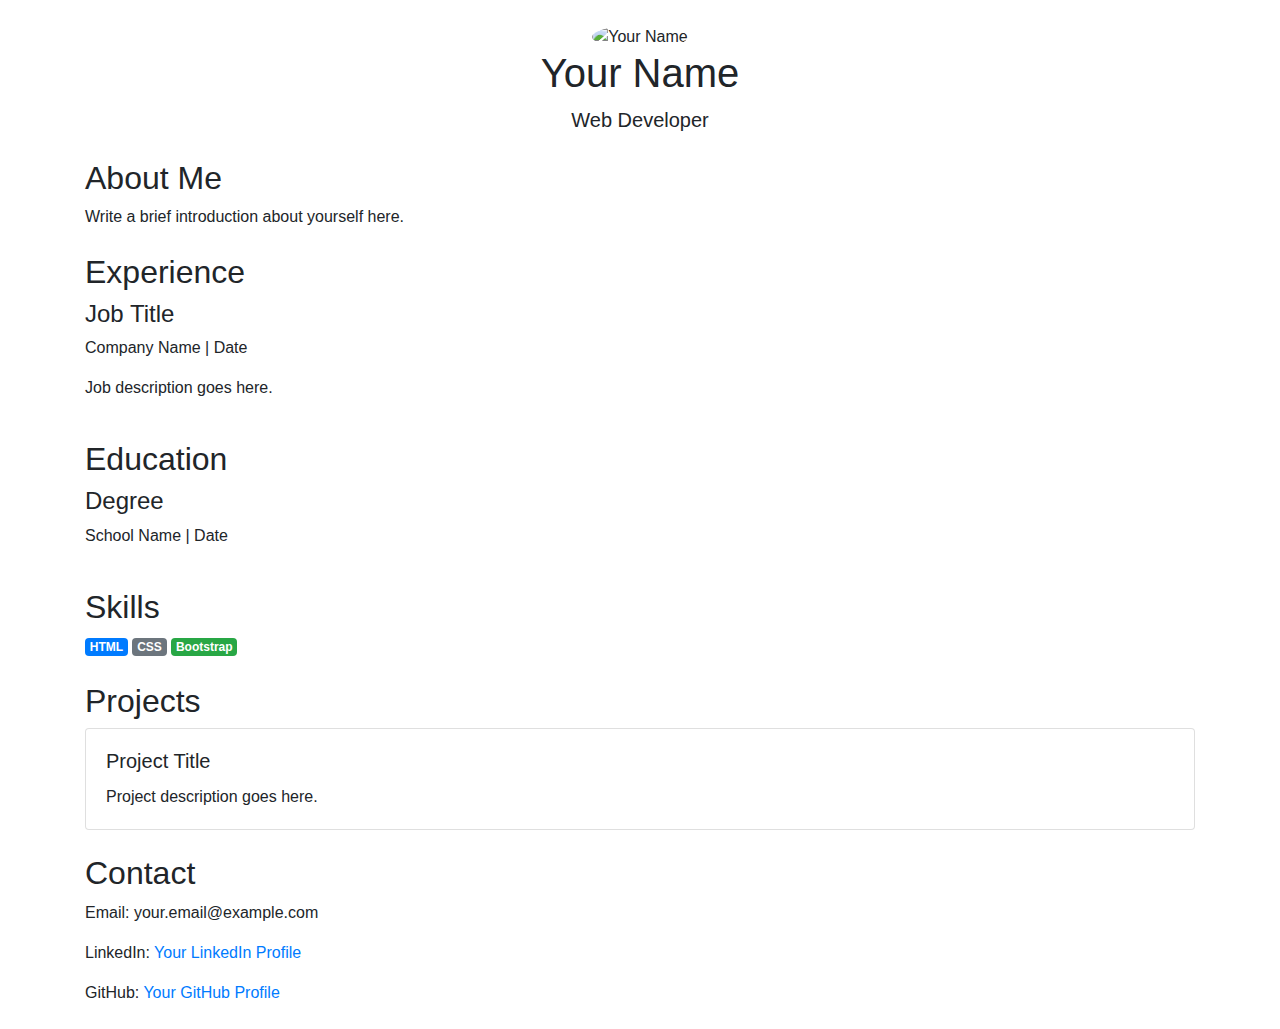
==== index.html @ f63067ee "chatGPT生成" ====
<!DOCTYPE html>
<html lang="en">
<head>
    <meta charset="UTF-8">
    <meta name="viewport" content="width=device-width, initial-scale=1.0">
    <title>Your Name - Resume</title>
    <!-- Bootstrap CSS -->
    <link rel="stylesheet" href="https://stackpath.bootstrapcdn.com/bootstrap/4.3.1/css/bootstrap.min.css">
</head>
<body>

    <div class="container">
        <header class="text-center mt-4">
            <img src="path/to/your/profile-picture.jpg" alt="Your Name" class="img-fluid rounded-circle" style="width: 150px;">
            <h1>Your Name</h1>
            <p class="lead">Web Developer</p>
        </header>

        <section id="about" class="my-4">
            <h2>About Me</h2>
            <p>Write a brief introduction about yourself here.</p>
        </section>

        <section id="experience" class="my-4">
            <h2>Experience</h2>
            <!-- Add your work experience details using Bootstrap's grid system -->
            <div class="row">
                <div class="col-md-6">
                    <h4>Job Title</h4>
                    <p>Company Name | Date</p>
                    <p>Job description goes here.</p>
                </div>
                <!-- Add more experience entries as needed -->
            </div>
        </section>

        <section id="education" class="my-4">
            <h2>Education</h2>
            <!-- Add your education details using Bootstrap's grid system -->
            <div class="row">
                <div class="col-md-6">
                    <h4>Degree</h4>
                    <p>School Name | Date</p>
                </div>
                <!-- Add more education entries as needed -->
            </div>
        </section>

        <section id="skills" class="my-4">
            <h2>Skills</h2>
            <!-- Add your skills using Bootstrap's badge component -->
            <span class="badge badge-primary">HTML</span>
            <span class="badge badge-secondary">CSS</span>
            <span class="badge badge-success">Bootstrap</span>
            <!-- Add more skills as needed -->
        </section>

        <section id="projects" class="my-4">
            <h2>Projects</h2>
            <!-- Add your project details using Bootstrap's card component -->
            <div class="card">
                <div class="card-body">
                    <h5 class="card-title">Project Title</h5>
                    <p class="card-text">Project description goes here.</p>
                </div>
            </div>
            <!-- Add more project entries as needed -->
        </section>

        <section id="contact" class="my-4">
            <h2>Contact</h2>
            <!-- Add your contact details and social media links here -->
            <p>Email: your.email@example.com</p>
            <p>LinkedIn: <a href="https://www.linkedin.com/in/your-linkedin-profile" target="_blank">Your LinkedIn Profile</a></p>
            <p>GitHub: <a href="https://github.com/your-github-profile" target="_blank">Your GitHub Profile</a></p>
        </section>
    </div>

    <!-- Bootstrap JS and dependencies -->
    <script src="https://code.jquery.com/jquery-3.3.1.slim.min.js"></script>
    <script src="https://cdnjs.cloudflare.com/ajax/libs/popper.js/1.14.7/umd/popper.min.js"></script>
    <script src="https://stackpath.bootstrapcdn.com/bootstrap/4.3.1/js/bootstrap.min.js"></script>
</body>
</html>
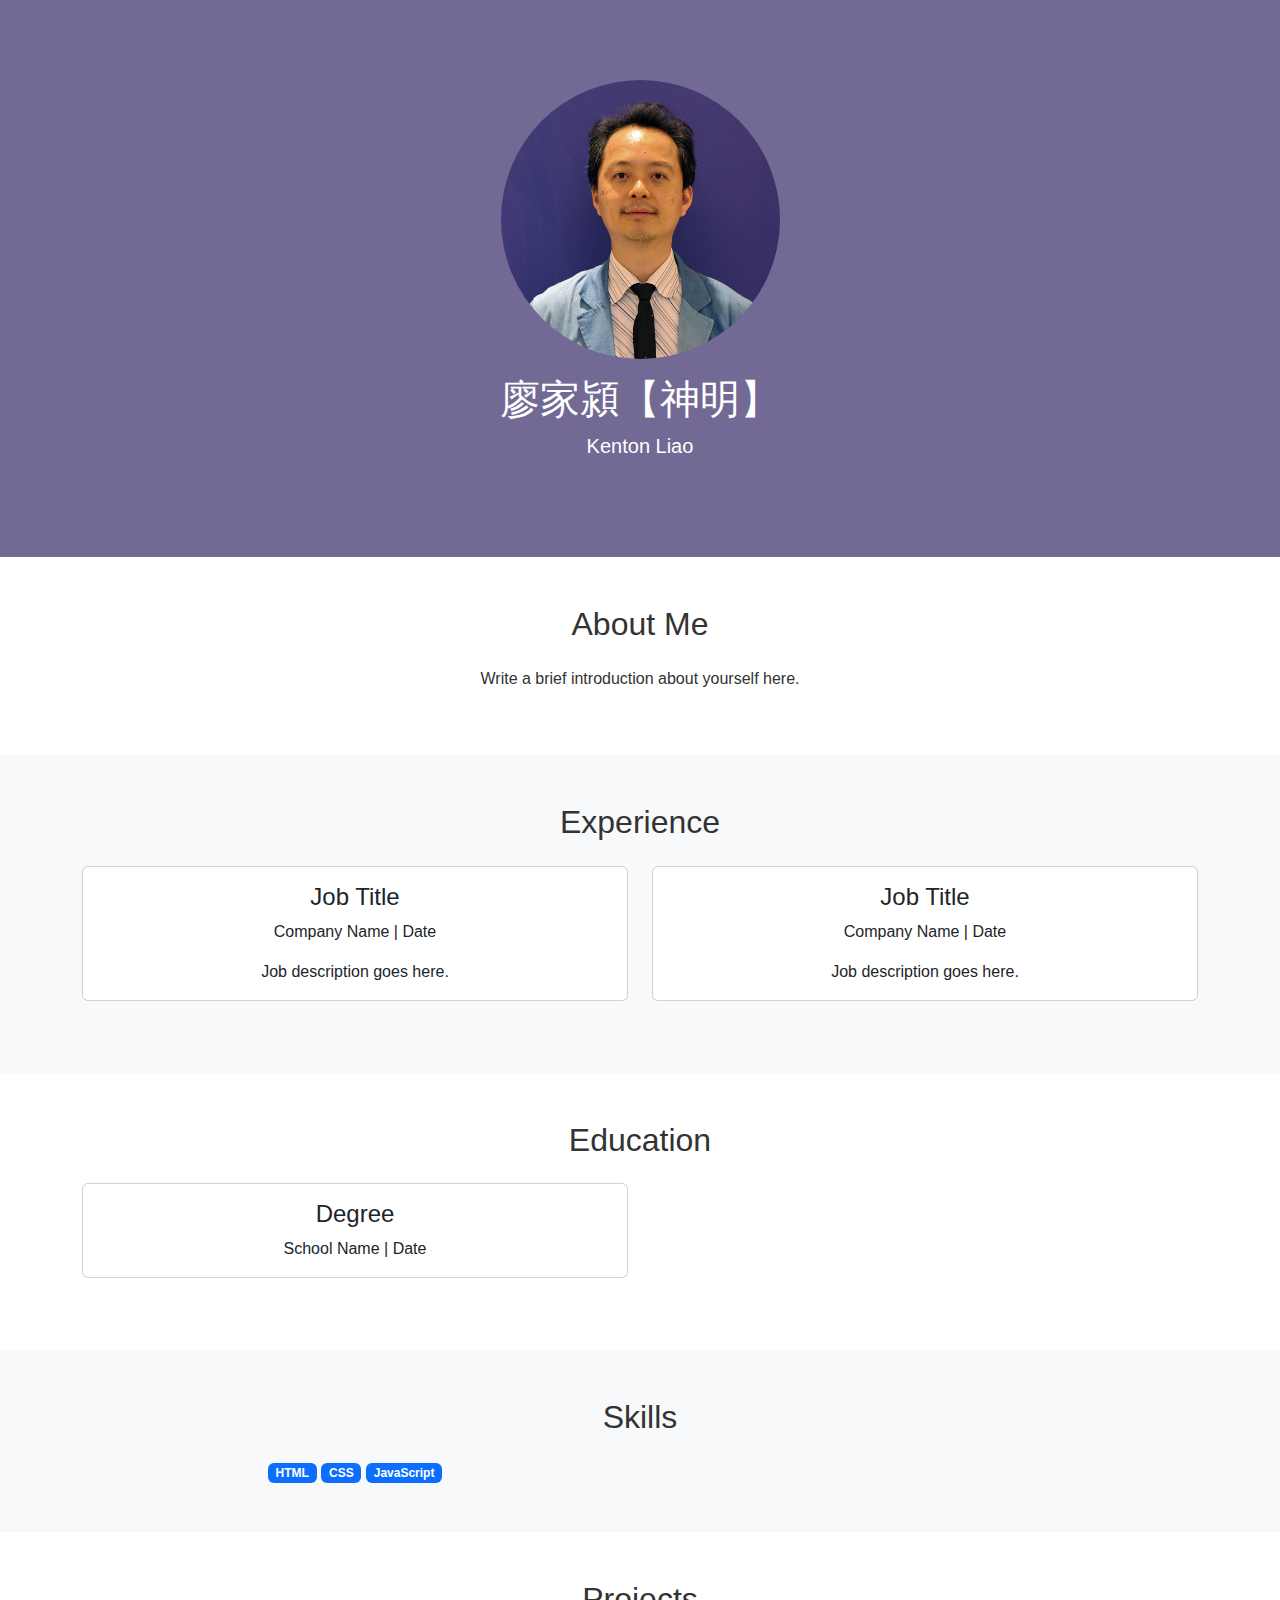
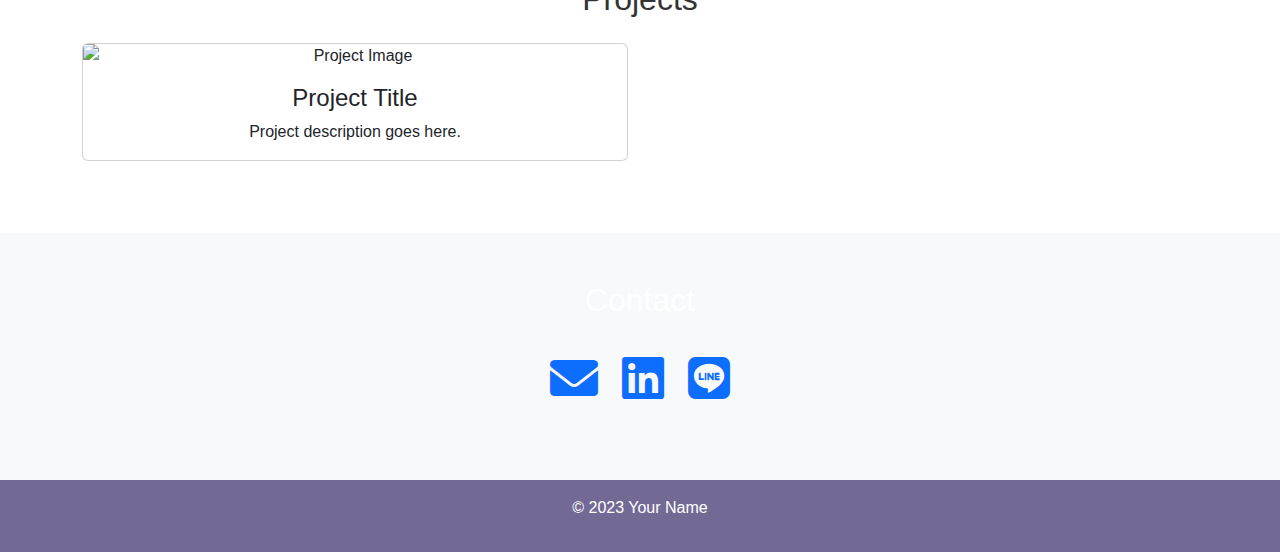
==== commit 9e577433: "new layout" ====
--- a/index.html
+++ b/index.html
@@ -3,82 +3,137 @@
 <head>
     <meta charset="UTF-8">
     <meta name="viewport" content="width=device-width, initial-scale=1.0">
-    <title>Your Name - Resume</title>
+    <title>Kenton Liao - 廖家潁【神明】</title>
     <!-- Bootstrap CSS -->
-    <link rel="stylesheet" href="https://stackpath.bootstrapcdn.com/bootstrap/4.3.1/css/bootstrap.min.css">
+    <link href="https://cdn.jsdelivr.net/npm/bootstrap@5.3.0/dist/css/bootstrap.min.css" rel="stylesheet">
+    <!-- Font Awesome CSS -->
+    <link rel="stylesheet" href="https://cdnjs.cloudflare.com/ajax/libs/font-awesome/6.0.0/css/all.min.css">
+    <!-- Custom CSS -->
+    <link rel="stylesheet" href="style.css">
 </head>
 <body>
 
-    <div class="container">
-        <header class="text-center mt-4">
-            <img src="path/to/your/profile-picture.jpg" alt="Your Name" class="img-fluid rounded-circle" style="width: 150px;">
-            <h1>Your Name</h1>
-            <p class="lead">Web Developer</p>
-        </header>
+    <!-- Hero section -->
+    <header class="hero text-center">
+        <div class="container">
+            <img src="images/kenton.jpg" alt="Kenton Liao" class="img-fluid rounded-circle profile-picture">
+            <h1 class="mt-3">廖家潁【神明】</h1>
+            <p class="lead">Kenton Liao</p>
+        </div>
+    </header>
 
-        <section id="about" class="my-4">
-            <h2>About Me</h2>
-            <p>Write a brief introduction about yourself here.</p>
-        </section>
+    <!-- About Me section -->
+    <section id="about" class="py-5">
+        <div class="container">
+            <h2 class="text-center mb-4">About Me</h2>
+            <p class="text-center">Write a brief introduction about yourself here.</p>
+        </div>
+    </section>
 
-        <section id="experience" class="my-4">
-            <h2>Experience</h2>
-            <!-- Add your work experience details using Bootstrap's grid system -->
+    <!-- Experience section -->
+    <section id="experience" class="py-5 bg-light">
+        <div class="container">
+            <h2 class="text-center mb-4">Experience</h2>
             <div class="row">
-                <div class="col-md-6">
-                    <h4>Job Title</h4>
-                    <p>Company Name | Date</p>
-                    <p>Job description goes here.</p>
+                <div class="col-lg-6">
+                    <div class="card mb-4">
+                        <div class="card-body">
+                            <h4 class="card-title">Job Title</h4>
+                            <p class="card-text">Company Name | Date</p>
+                            <p class="card-text">Job description goes here.</p>
+                        </div>
+                    </div>
                 </div>
-                <!-- Add more experience entries as needed -->
+                <div class="col-lg-6">
+                    <div class="card mb-4">
+                        <div class="card-body">
+                            <h4 class="card-title">Job Title</h4>
+                            <p class="card-text">Company Name | Date</p>
+                            <p class="card-text">Job description goes here.</p>
+                        </div>
+                    </div>
+                </div>
+                <!-- Add more experience cards as needed -->
             </div>
-        </section>
+        </div>
+    </section>
 
-        <section id="education" class="my-4">
-            <h2>Education</h2>
-            <!-- Add your education details using Bootstrap's grid system -->
+    <!-- Education section -->
+    <section id="education" class="py-5">
+        <div class="container">
+            <h2 class="text-center mb-4">Education</h2>
             <div class="row">
-                <div class="col-md-6">
-                    <h4>Degree</h4>
-                    <p>School Name | Date</p>
+                <div class="col-lg-6">
+                    <div class="card mb-4">
+                        <div class="card-body">
+                            <h4 class="card-title">Degree</h4>
+                            <p class="card-text">School Name | Date</p>
+                        </div>
+                    </div>
                 </div>
-                <!-- Add more education entries as needed -->
+                <!-- Add more education cards as needed -->
             </div>
-        </section>
+        </div>
+    </section>
 
-        <section id="skills" class="my-4">
-            <h2>Skills</h2>
-            <!-- Add your skills using Bootstrap's badge component -->
-            <span class="badge badge-primary">HTML</span>
-            <span class="badge badge-secondary">CSS</span>
-            <span class="badge badge-success">Bootstrap</span>
-            <!-- Add more skills as needed -->
-        </section>
-
-        <section id="projects" class="my-4">
-            <h2>Projects</h2>
-            <!-- Add your project details using Bootstrap's card component -->
-            <div class="card">
-                <div class="card-body">
-                    <h5 class="card-title">Project Title</h5>
-                    <p class="card-text">Project description goes here.</p>
+    <!-- Skills section -->
+    <section id="skills" class="py-5 bg-light">
+        <div class="container">
+            <h2 class="text-center mb-4">Skills</h2>
+            <div class="row">
+                <div class="col-lg-6">
+                    <div class="badge bg-primary">HTML</div>
+                    <div class="badge bg-primary">CSS</div>
+                    <div class="badge bg-primary">JavaScript</div>
+                    <!-- Add more skills badges as needed -->
                 </div>
             </div>
-            <!-- Add more project entries as needed -->
-        </section>
+        </div>
+    </section>
 
-        <section id="contact" class="my-4">
-            <h2>Contact</h2>
-            <!-- Add your contact details and social media links here -->
-            <p>Email: your.email@example.com</p>
-            <p>LinkedIn: <a href="https://www.linkedin.com/in/your-linkedin-profile" target="_blank">Your LinkedIn Profile</a></p>
-            <p>GitHub: <a href="https://github.com/your-github-profile" target="_blank">Your GitHub Profile</a></p>
-        </section>
+    <!-- Projects section -->
+    <section id="projects" class="py-5">
+        <div class="container">
+            <h2 class="text-center mb-4">Projects</h2>
+            <div class="row">
+                <div class="col-lg-6">
+                    <div class="card mb-4">
+                        <img src="path/to/project-image.jpg" class="card-img-top" alt="Project Image">
+                        <div class="card-body">
+                            <h4 class="card-title">Project Title</h4>
+                            <p class="card-text">Project description goes here.</p>
+                        </div>
+                    </div>
+                </div>
+                <!-- Add more project cards as needed -->
+            </div>
+        </div>
+    </section>
+
+    <!-- Contact section styles -->
+<section id="contact" class="py-5 bg-light">
+    <div class="container">
+        <h2 class="text-center mb-4">Contact</h2>
+        <p class="text-center">
+            <a href="mailto:your.email@example.com" class="social-link"><i class="fas fa-envelope"></i></a>
+            <a href="https://www.linkedin.com/in/your-linkedin-profile" class="social-link" target="_blank"><i class="fab fa-linkedin"></i></a>
+            <a href="https://github.com/your-github-profile" class="social-link" target="_blank"><i class="fab fa-line"></i></a>
+        </p>
     </div>
+</section>
 
-    <!-- Bootstrap JS and dependencies -->
-    <script src="https://code.jquery.com/jquery-3.3.1.slim.min.js"></script>
-    <script src="https://cdnjs.cloudflare.com/ajax/libs/popper.js/1.14.7/umd/popper.min.js"></script>
-    <script src="https://stackpath.bootstrapcdn.com/bootstrap/4.3.1/js/bootstrap.min.js"></script>
+
+    <!-- Footer section -->
+    <footer class="text-center py-3">
+        <p>&copy; 2023 Your Name</p>
+    </footer>
+
+    <!-- Bootstrap JS (optional, for certain features like dropdowns) -->
+    <script src="https://cdn.jsdelivr.net/npm/bootstrap@5.3.0/dist/js/bootstrap.bundle.min.js"></script>
+    <!-- Custom JS for animations -->
+    <script src="https://cdnjs.cloudflare.com/ajax/libs/wow/1.1.2/wow.min.js"></script>
+    <script>
+        new WOW().init();
+    </script>
 </body>
 </html>
--- a/style.css
+++ b/style.css
@@ -0,0 +1,177 @@
+/* Custom styles for the resume */
+
+body {
+    font-family: 'Arial', sans-serif;
+    margin: 0;
+    padding: 0;
+    color: #333;
+}
+
+/* Hero section styles */
+.hero {
+    background-color: #726a95; /* 較低飽和度的紫色 */
+    color: #fff;
+    text-align: center;
+    padding: 5em 0;
+}
+
+.hero-content {
+    max-width: 600px;
+    margin: 0 auto;
+}
+
+/* Profile picture styles */
+.profile-picture {
+    width: 25%; /* 初始寬度為電腦上的 25% */
+
+    /* 媒體查詢：手機 */
+    @media (max-width: 767px) {
+        width: 40%; /* 在手機上調整為 40% */
+    }
+}
+
+/* Main sections styles */
+section {
+    text-align: center;
+    padding: 3em 0;
+}
+
+/* Timeline styles */
+.timeline {
+    display: flex;
+    flex-direction: column;
+    align-items: center;
+}
+
+.timeline-item {
+    width: 90%;
+    max-width: 600px;
+    margin-bottom: 20px;
+}
+
+.timeline-content {
+    background-color: #dcd7e6; /* 較低飽和度的淡紫色 */
+    border-radius: 8px;
+    box-shadow: 0 0 10px rgba(0, 0, 0, 0.1);
+    padding: 1em;
+    text-align: left;
+}
+
+/* Skill list styles */
+.skill-list {
+    display: flex;
+    justify-content: center;
+    flex-wrap: wrap;
+}
+
+.skill-list span {
+    background-color: #726a95; /* 較低飽和度的紫色 */
+    color: #fff;
+    padding: 8px 12px;
+    margin: 5px;
+    border-radius: 4px;
+}
+
+/* Project card styles */
+.project-card {
+    display: flex;
+    flex-wrap: wrap;
+    justify-content: space-between;
+    align-items: center;
+    background-color: #dcd7e6; /* 較低飽和度的淡紫色 */
+    border-radius: 8px;
+    box-shadow: 0 0 10px rgba(0, 0, 0, 0.1);
+    overflow: hidden;
+}
+
+.project-card img {
+    width: 100%;
+    height: auto;
+    border-top-left-radius: 8px;
+    border-top-right-radius: 8px;
+}
+
+.project-info {
+    padding: 1em;
+    width: 100%;
+}
+
+/* Contact section styles */
+#contact {
+    background-color: #726a95; /* 較低飽和度的紫色 */
+    color: #fff;
+    padding: 5em 0;
+}
+
+.social-link {
+    font-size: 3em; /* 調整字型大小，你可以根據需要調整這個值 */
+    margin: 0 10px; /* 加入一些邊距，使得圖示之間有一些間隔 */
+}
+
+/* Footer styles */
+footer {
+    background-color: #726a95; /* 較低飽和度的紫色 */
+    color: #fff;
+    text-align: center;
+    padding: 1em 0;
+}
+
+/* Animation styles using wow.js */
+.animated {
+    visibility: hidden;
+}
+
+/* You can add more specific animations for different elements */
+.fadeIn {
+    animation: fadeIn 1s forwards;
+}
+
+.fadeInDown {
+    animation: fadeInDown 1s forwards;
+}
+
+.fadeInUp {
+    animation: fadeInUp 1s forwards;
+}
+
+@keyframes fadeIn {
+    from {
+        opacity: 0;
+    }
+    to {
+        opacity: 1;
+    }
+}
+
+@keyframes fadeInDown {
+    from {
+        opacity: 0;
+        transform: translateY(-20px);
+    }
+    to {
+        opacity: 1;
+        transform: translateY(0);
+    }
+}
+
+@keyframes fadeInUp {
+    from {
+        opacity: 0;
+        transform: translateY(20px);
+    }
+    to {
+        opacity: 1;
+        transform: translateY(0);
+    }
+}
+
+/* Responsive styles */
+@media (max-width: 768px) {
+    .timeline-item {
+        width: 100%;
+    }
+
+    .project-card img {
+        border-radius: 0;
+    }
+}
